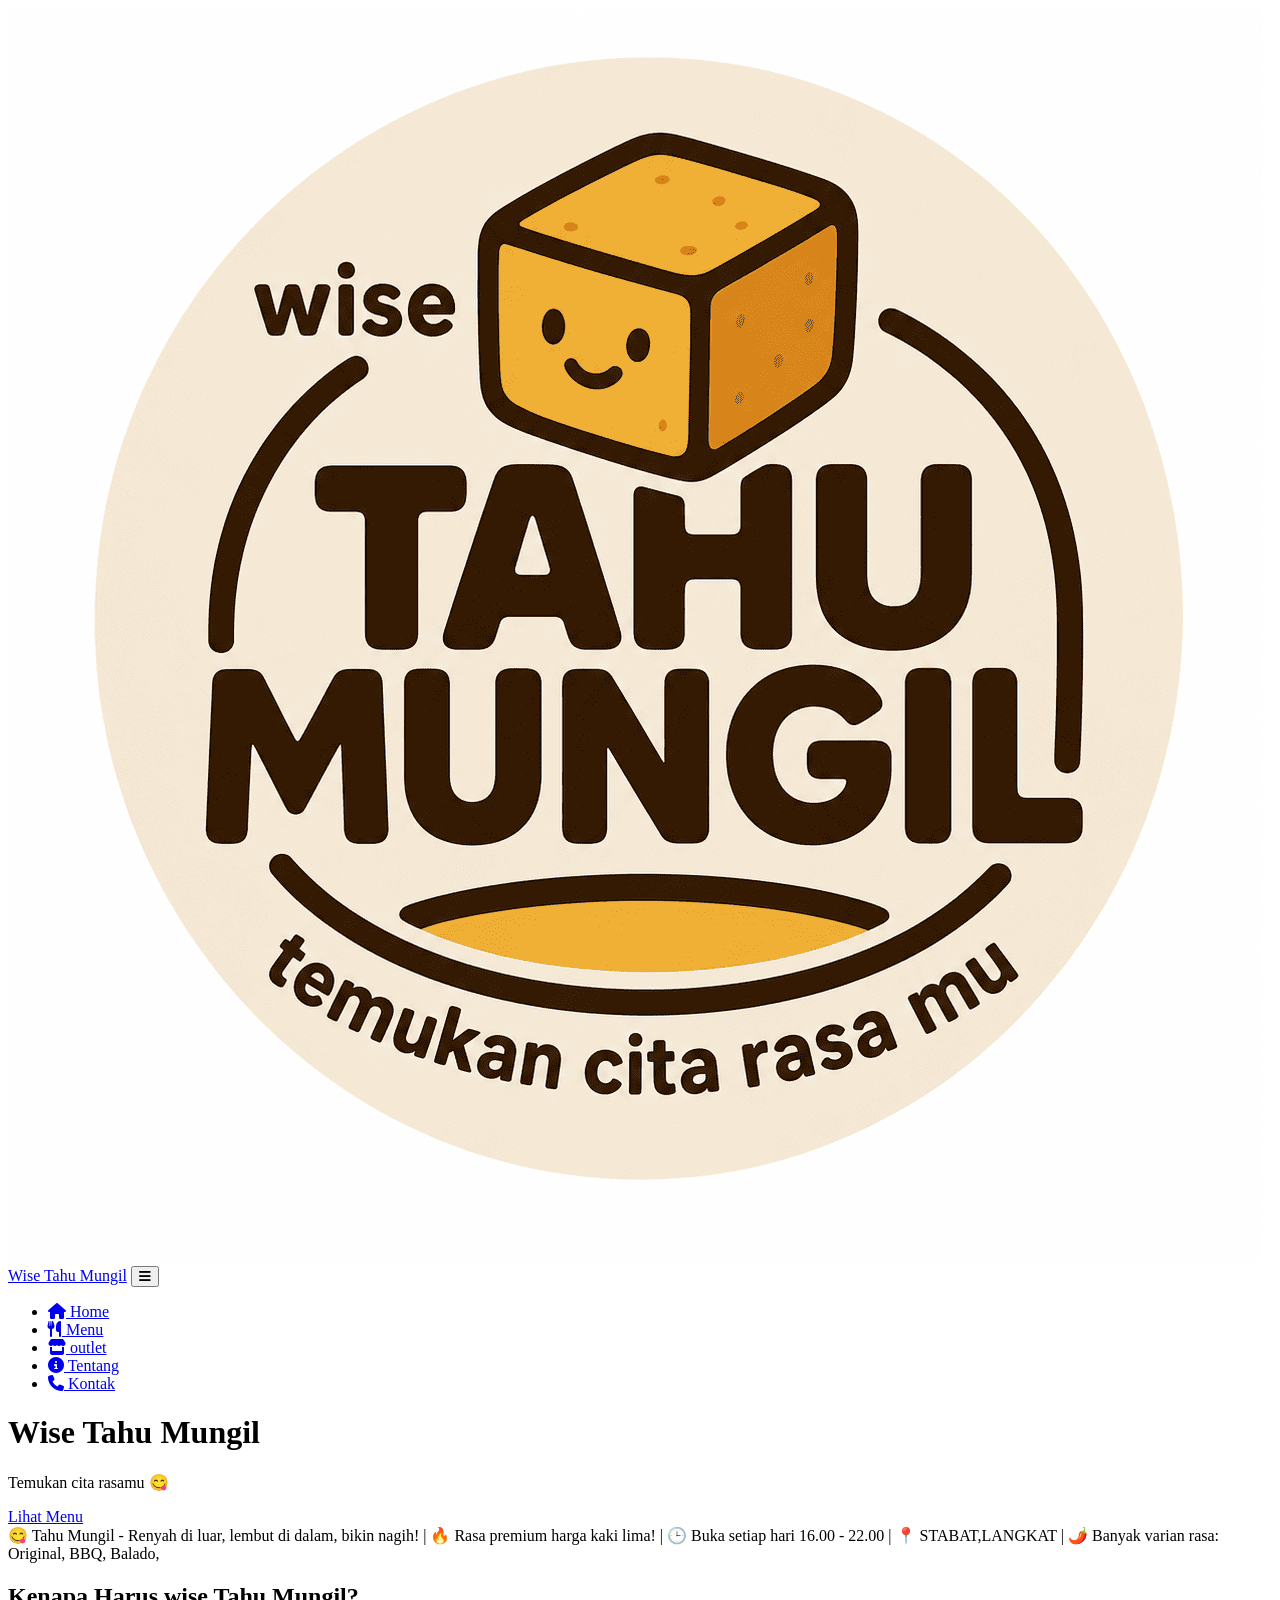
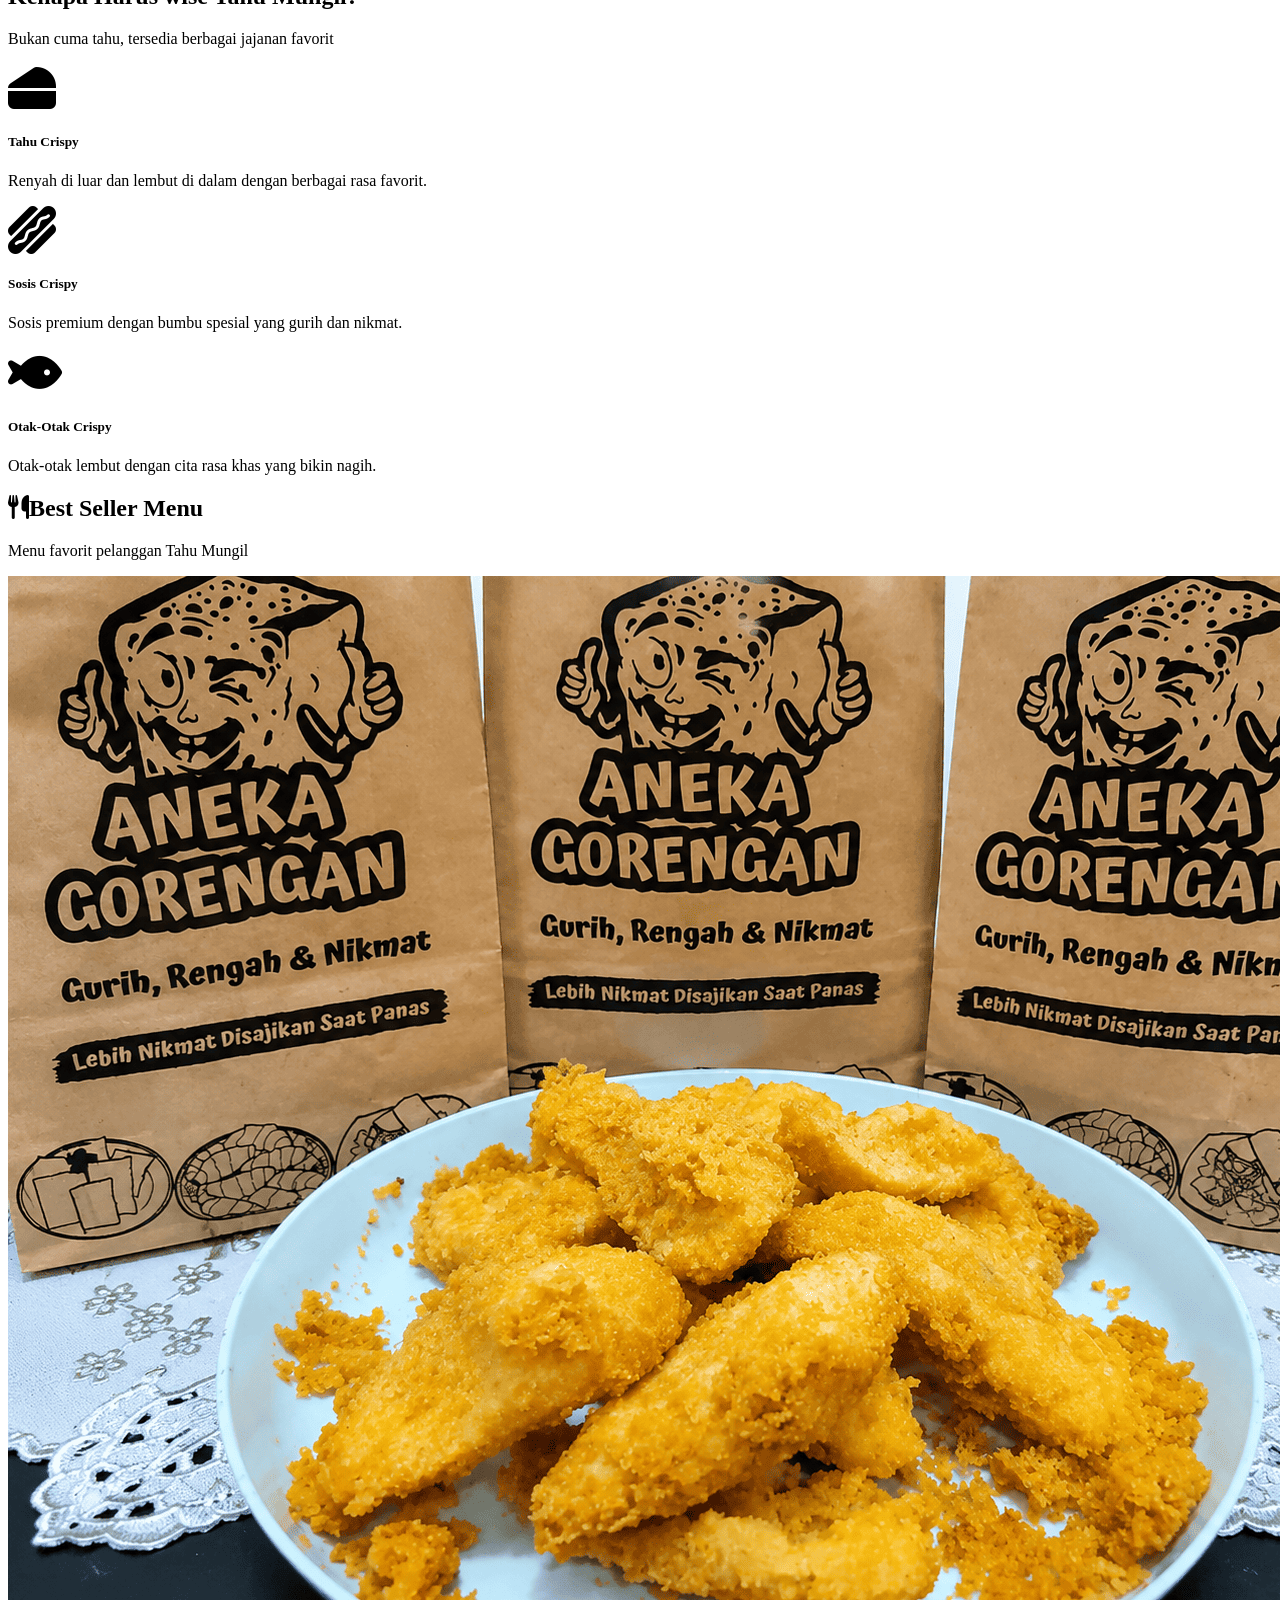
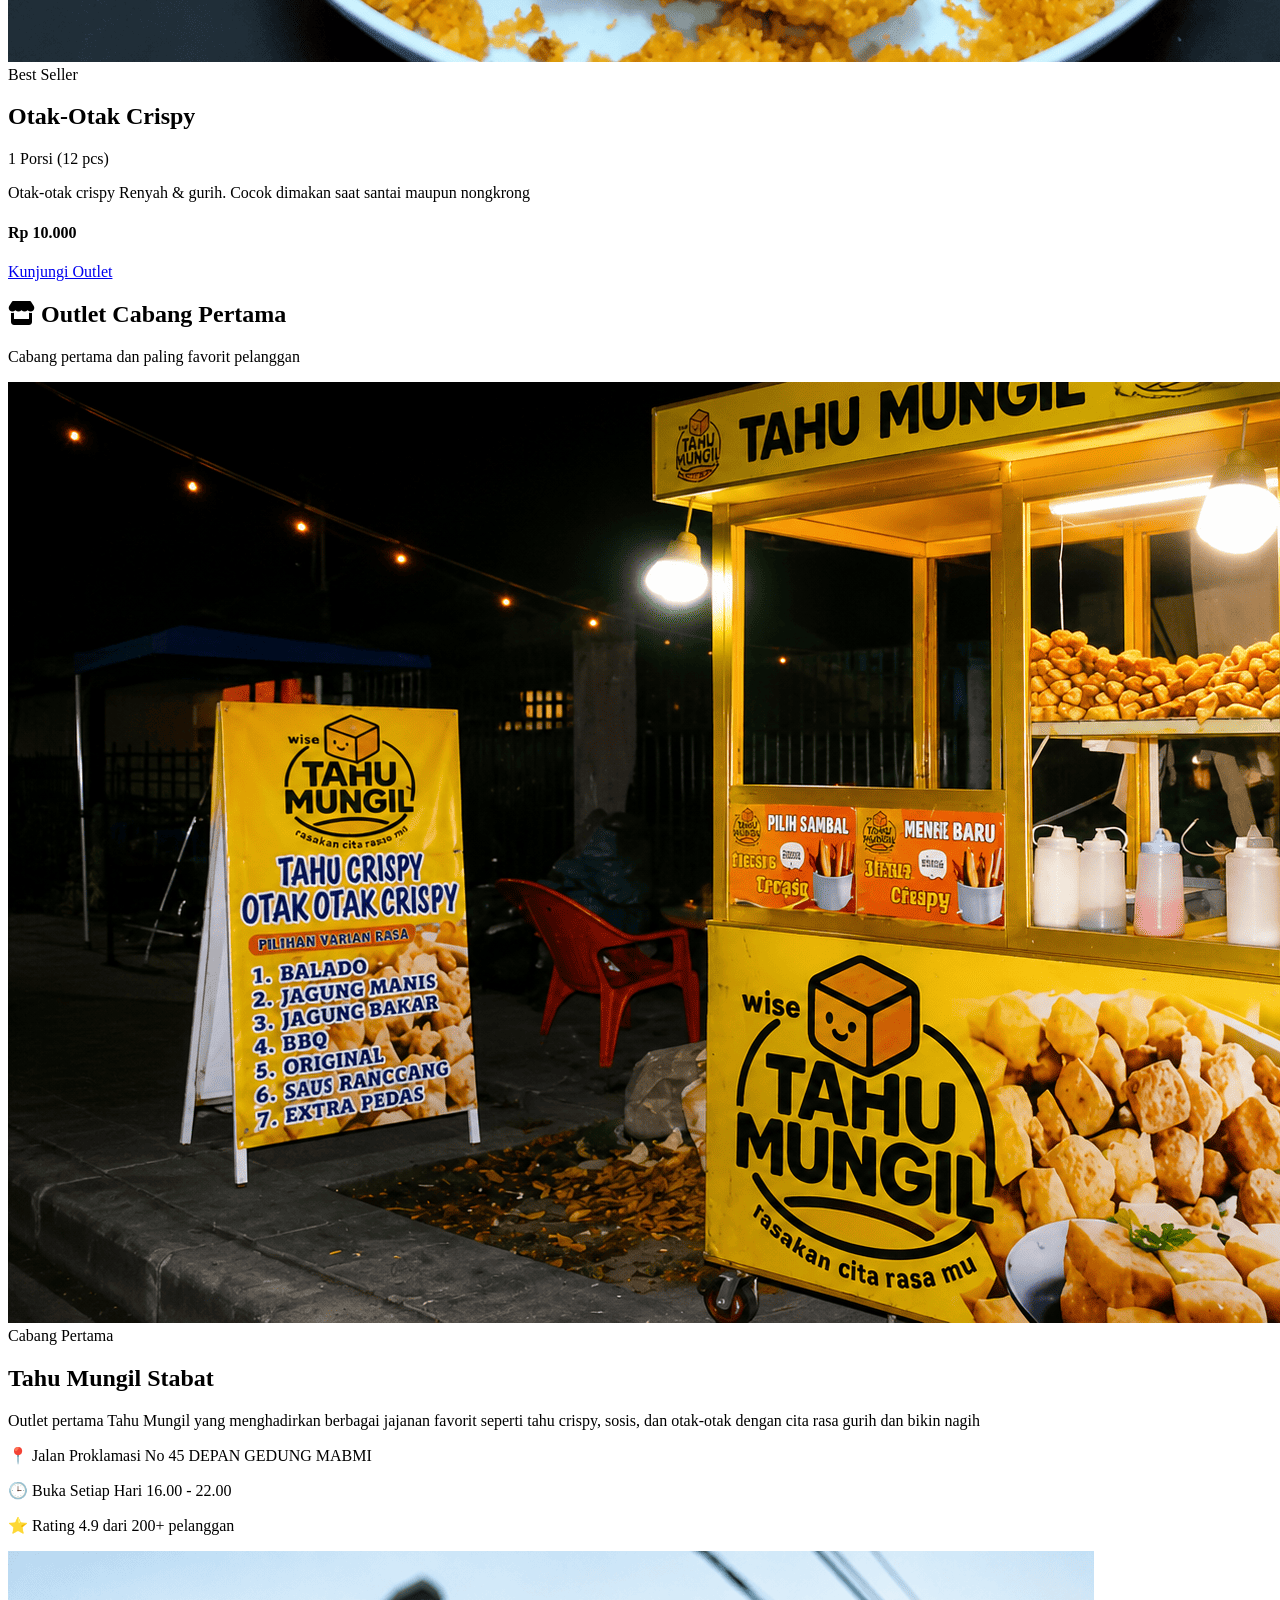
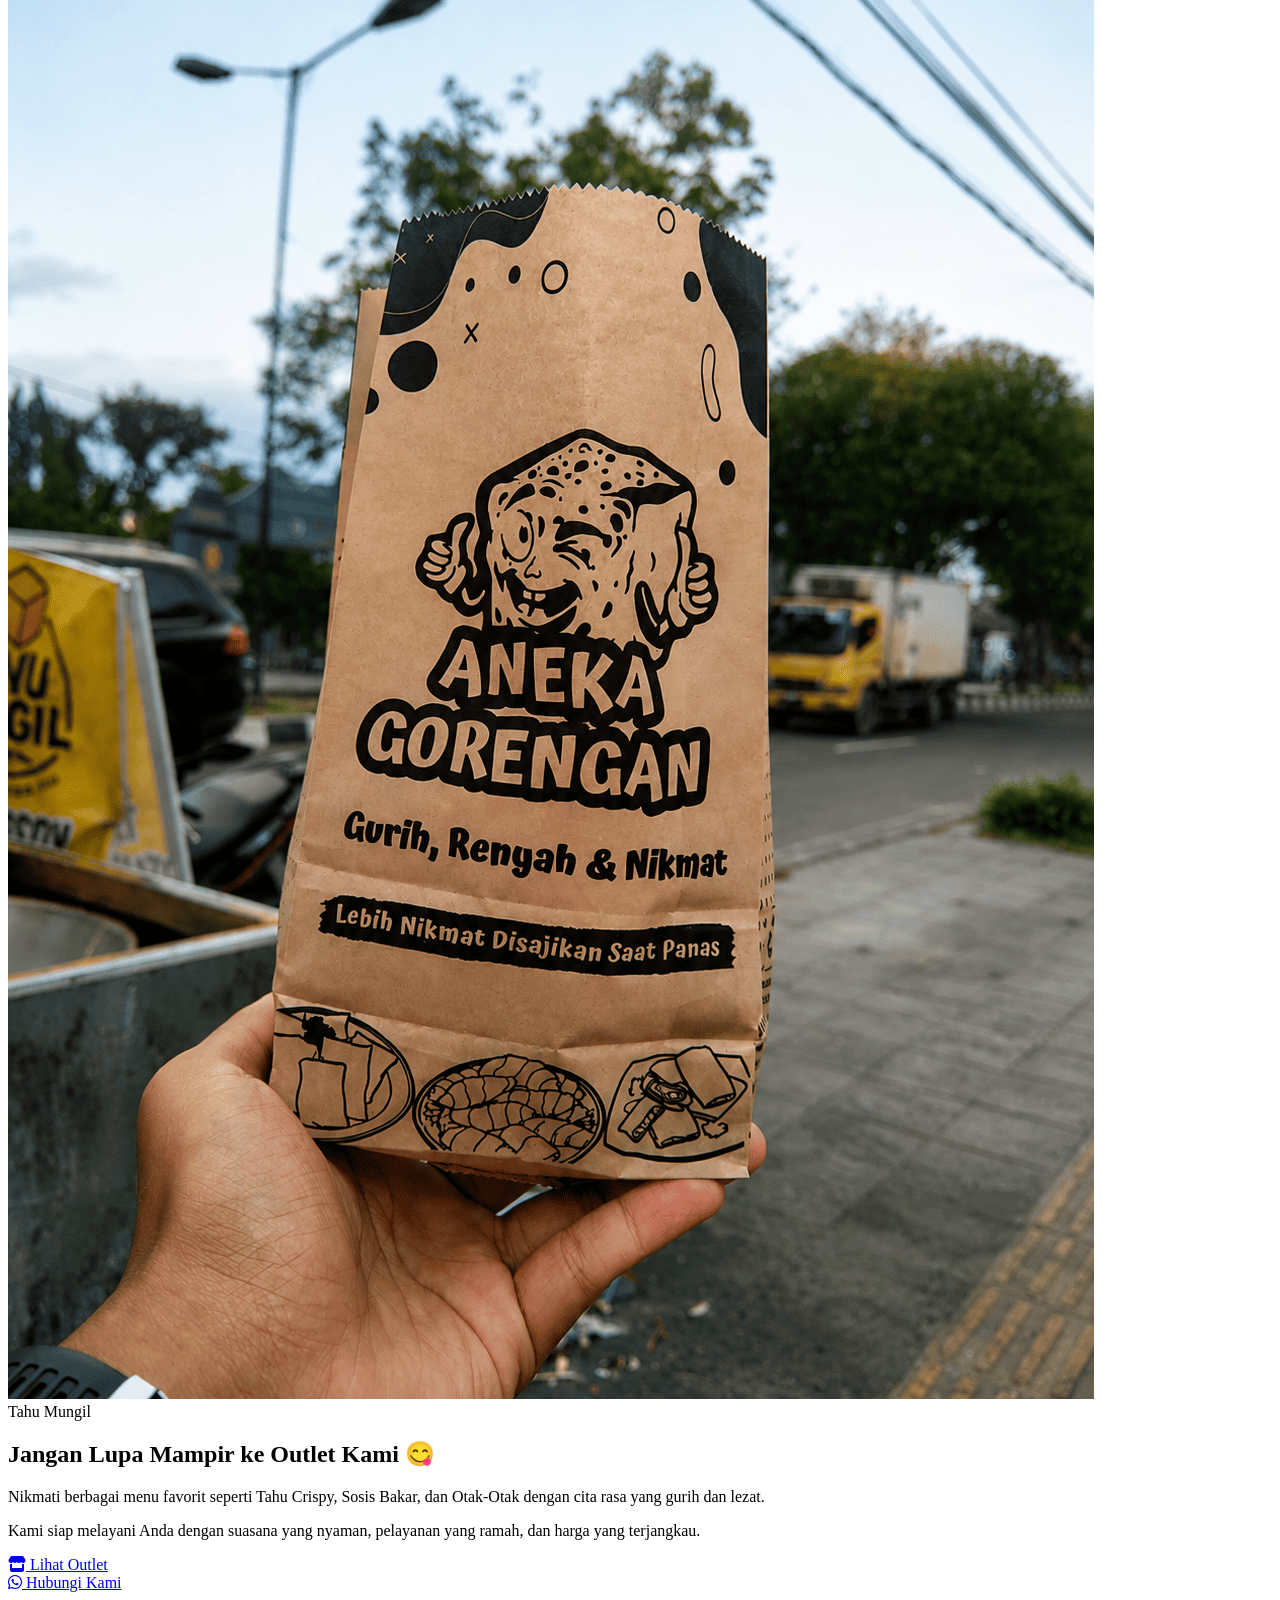
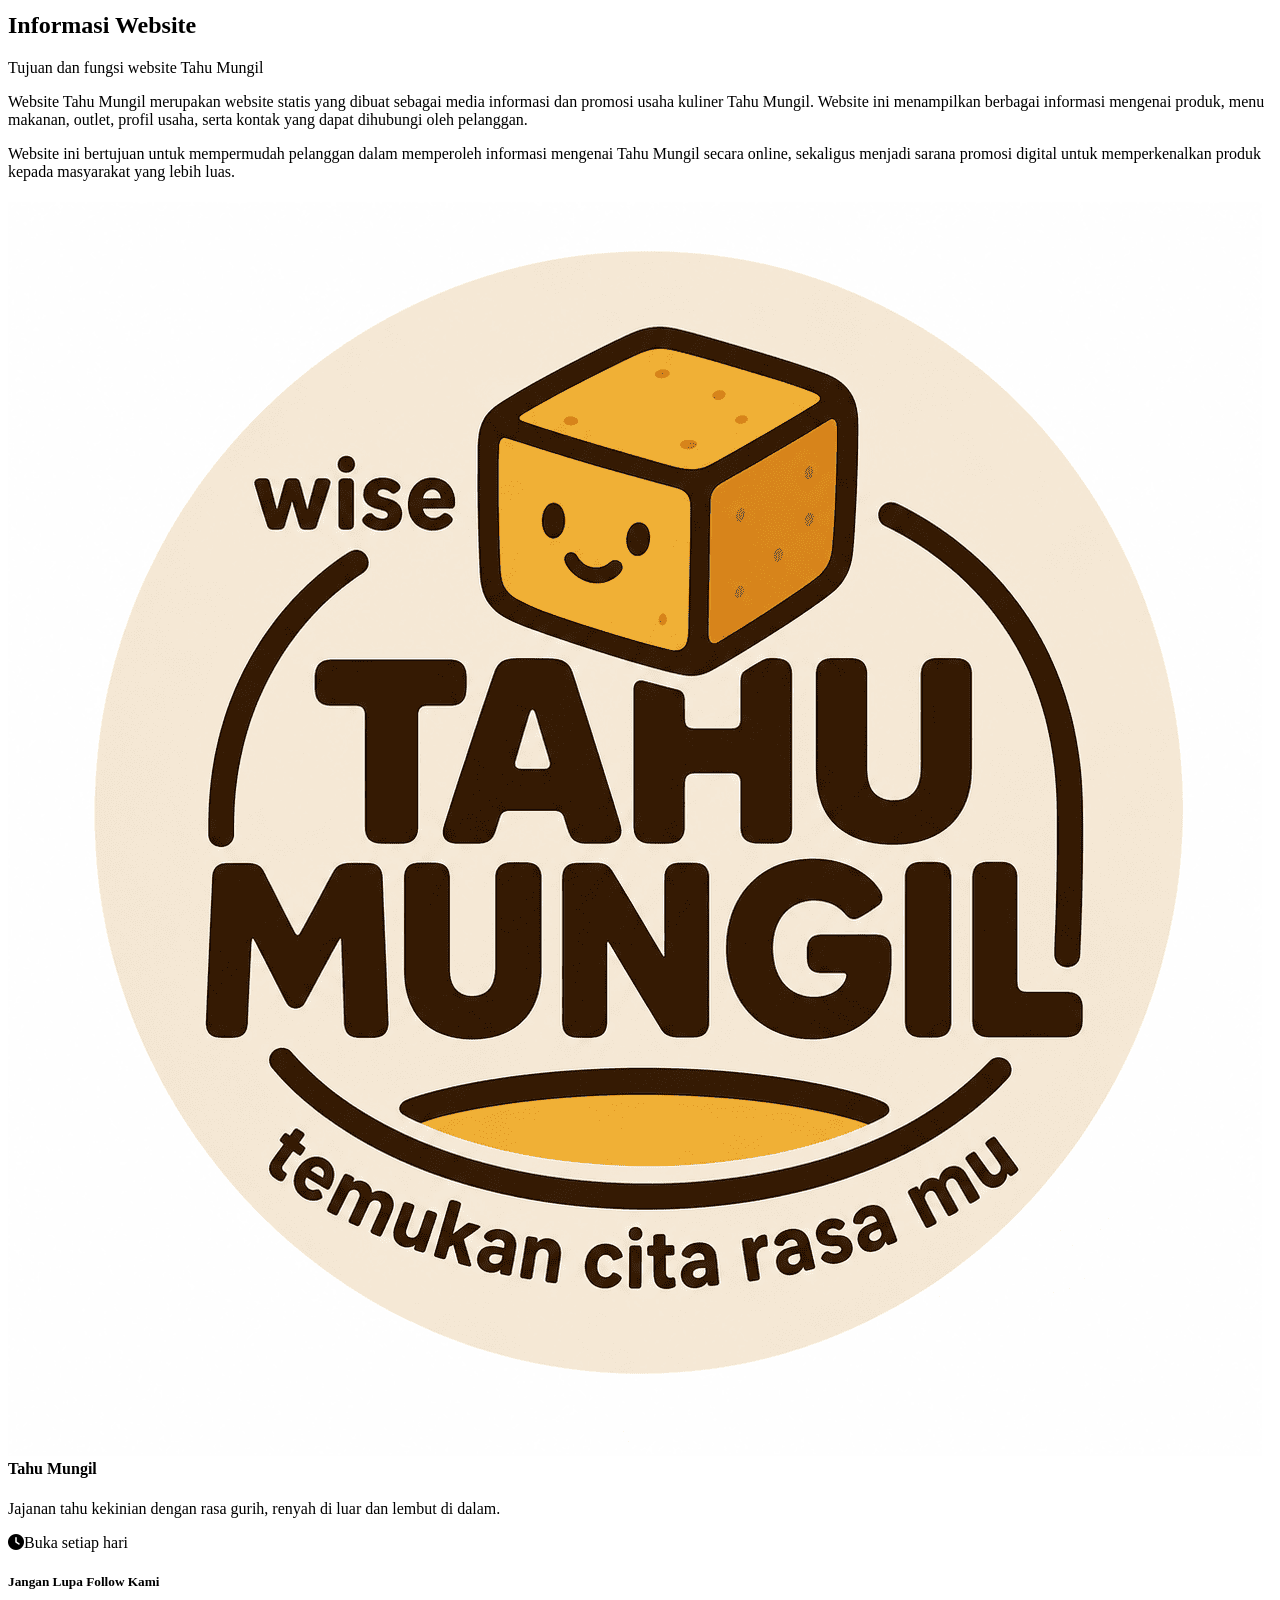
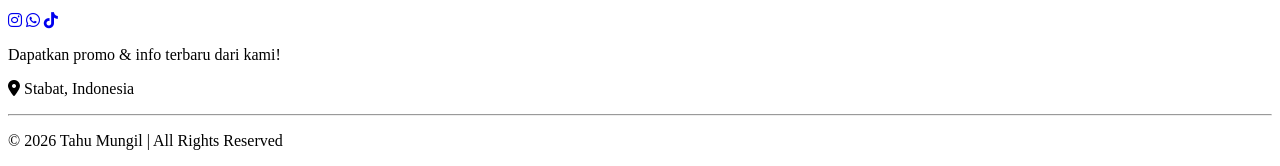
==== index.html @ cb3ebb94 "Add files via upload" ====
<!DOCTYPE html>
<html lang="en">

<head>
    <meta charset="UTF-8">
    <meta name="viewport" content="width=device-width, initial-scale=1.0">
    <title>Wise Tahu Mungil</title>
    <link rel="stylesheet" href="bootstrap/css/bootstrap.min.css">
    <link rel="stylesheet" href="https://cdnjs.cloudflare.com/ajax/libs/font-awesome/6.5.0/css/all.min.css">
    <link rel="stylesheet" href="style.css">

</head>

<body>

    <nav class="navbar navbar-expand-lg shadow  sticky-top">
        <div class="container">


            <a class="navbar-brand fw-bold d-flex align-items-center" href="#">
                <img src="images/logo.png" class="logo">Wise Tahu Mungil</a>


            <button class="navbar-toggler bg-light" type="button" data-bs-toggle="collapse" data-bs-target="#menu">
                <i class="fas fa-bars"></i>
            </button>


            <div class="collapse navbar-collapse" id="menu">
                <ul class="navbar-nav ms-auto">
                    <li class="nav-item">
                        <a class="nav-link" href="index.html">
                            <i class="fas fa-home me-1"></i> Home
                        </a>
                    </li>

                    <li class="nav-item">
                        <a class="nav-link" href="menu.html">
                            <i class="fas fa-utensils me-1"></i> Menu
                        </a>
                    </li>

                    <li class="nav-item">
                        <a class="nav-link" href="outlet.html">
                            <i class="fas fa-store me-1"></i> outlet
                        </a>
                    </li>

                    <li class="nav-item">
                        <a class="nav-link" href="tentang.html">
                            <i class="fas fa-info-circle me-1"></i> Tentang
                        </a>
                    </li>

                    <li class="nav-item">
                        <a class="nav-link" href="kontak.html">
                            <i class="fa-solid fa-phone  me-1"></i> Kontak
                        </a>
                    </li>
                </ul>
            </div>

        </div>
    </nav>


    <div class="hero d-flex align-items-center text-center text-white">
        <div class="container">
            <h1 class="fw-bold"> Wise Tahu Mungil</h1>
            <p>Temukan cita rasamu 😋</p>
            <a href="menu.html" class="btn btn-custom">Lihat Menu</a>
        </div>
    </div>

    <div class="marquee">
        <div class="marquee-content">
            😋 Tahu Mungil - Renyah di luar, lembut di dalam, bikin nagih!
            | 🔥 Rasa premium harga kaki lima!
            | 🕒 Buka setiap hari 16.00 - 22.00
            | 📍 STABAT,LANGKAT
            | 🌶️ Banyak varian rasa: Original, BBQ, Balado,
        </div>
    </div>


    <div class="py-5">
        <div class="container">


            <div class="text-center mb-5">
                <h2 class="fw-bold">Kenapa Harus wise Tahu Mungil?</h2>
                <p class="text-muted">
                    Bukan cuma tahu, tersedia berbagai jajanan favorit
                </p>
            </div>

            <div class="row text-center g-4">


                <div class="col-md-4">
                    <div class="unggul-card p-4">
                        <i class="fas fa-cheese fa-3x mb-3 text-warning"></i>

                        <h5 class="fw-bold">
                            Tahu Crispy
                        </h5>

                        <p>
                            Renyah di luar dan lembut di dalam dengan berbagai rasa favorit.
                        </p>
                    </div>
                </div>


                <div class="col-md-4">
                    <div class="unggul-card p-4">
                        <i class="fas fa-hotdog fa-3x mb-3 text-danger"></i>

                        <h5 class="fw-bold">
                            Sosis Crispy
                        </h5>

                        <p>
                            Sosis premium dengan bumbu spesial yang gurih dan nikmat.
                        </p>
                    </div>
                </div>


                <div class="col-md-4">
                    <div class="unggul-card p-4">
                        <i class="fas fa-fish fa-3x mb-3 text-primary"></i>

                        <h5 class="fw-bold">
                            Otak-Otak Crispy
                        </h5>

                        <p>
                            Otak-otak lembut dengan cita rasa khas yang bikin nagih.
                        </p>
                    </div>
                </div>

            </div>

        </div>
    </div>


    <div class="py-4">
        <div class="container">


            <div class="text-center mb-5">
                <h2 class="fw-bold "><i class="fas fa-utensils me-2"></i>Best Seller Menu</h2>
                <p class="text-muted">
                    Menu favorit pelanggan Tahu Mungil
                </p>
            </div>


            <div class="best-seller">


                <div class="best-img-box">
                    <img src="images/otak crispy.png" class="best-img">
                </div>


                <div class="best-content">

                    <span class="badge bg-danger mb-3">
                        Best Seller
                    </span>

                    <h2 class="fw-bold">
                        Otak-Otak Crispy
                    </h2>

                    <p class="text-muted">
                        1 Porsi (12 pcs)
                    </p>

                    <p class="text-muted">
                        Otak-otak crispy Renyah & gurih.
                        Cocok dimakan saat santai maupun nongkrong
                    </p>

                    <h4 class="text-warning fw-bold">
                        Rp 10.000
                    </h4>



                    <a href="outlet.html" class="btn btn-success ">
                        Kunjungi Outlet
                    </a>

                </div>

            </div>

        </div>
    </div>


    <div class="py-4">

        <div class="container">


            <div class="text-center mb-5">
                <h2 class="fw-bold"> <i class="fas fa-store me-1"></i>
                    Outlet Cabang Pertama
                </h2>

                <p class="text-muted">
                    Cabang pertama dan paling favorit pelanggan
                </p>
            </div>


            <div class="outlet-flex">


                <div class="outlet-img-box">

                    <img src="images/alun alun 3.png" class="outlet-img">

                </div>


                <div class="outlet-content">

                    <span class="badge bg-warning text-dark mb-3">
                        Cabang Pertama
                    </span>

                    <h2 class="fw-bold">
                        Tahu Mungil Stabat
                    </h2>

                    <p class="text-muted mt-3">
                        Outlet pertama Tahu Mungil yang menghadirkan berbagai
                        jajanan favorit seperti tahu crispy, sosis,
                        dan otak-otak dengan cita rasa gurih dan bikin nagih
                    </p>

                    <p>
                        📍 Jalan Proklamasi No 45 DEPAN GEDUNG MABMI
                    </p>

                    <p>
                        🕒 Buka Setiap Hari 16.00 - 22.00
                    </p>

                    <p>
                        ⭐ Rating 4.9 dari 200+ pelanggan
                    </p>


                </div>

            </div>

        </div>

    </div>


    <div class="cta-outlet py-5">

        <div class="container">
            <div class="cta-box">

                <div class="row align-items-center g-4">

                    
                    <div class="col-md-6">

                        <img src="images/promosi.png" alt="Outlet Tahu Mungil" class="cta-img">

                    </div>

                    
                    <div class="col-md-6">

                        <span class="badge bg-warning text-dark mb-3">
                            Tahu Mungil
                        </span>

                        <h2 class="fw-bold mb-3">
                            Jangan Lupa Mampir ke Outlet Kami 😋
                        </h2>

                        <p class="text-muted">
                            Nikmati berbagai menu favorit seperti Tahu Crispy,
                            Sosis Bakar, dan Otak-Otak dengan cita rasa yang
                            gurih dan lezat.
                        </p>

                        <p class="text-muted">
                            Kami siap melayani Anda dengan suasana yang nyaman,
                            pelayanan yang ramah, dan harga yang terjangkau.
                        </p>

                        <div class="mt-4">

                            <a href="outlet.html" class="btn btn-warning me-2">

                                <i class="fas fa-store"></i>
                                Lihat Outlet

                            </a>
                            <div class="mb-3"></div>
                            <a href="https://wa.me/6281234567890" mb class="btn btn-success">

                                <i class="fab fa-whatsapp"></i>
                                Hubungi Kami

                            </a>

                        </div>

                    </div>

                </div>


            </div>
        </div>


    </div>

    <div class="py-5 bg-light">

        <div class="container">

            <div class="text-center">

                <h2 class="fw-bold">
                    Informasi Website
                </h2>

                <p class="text-muted">
                    Tujuan dan fungsi website Tahu Mungil
                </p>

            </div>


                <p>
                    Website Tahu Mungil merupakan website statis yang dibuat
                    sebagai media informasi dan promosi usaha kuliner Tahu Mungil.
                    Website ini menampilkan berbagai informasi mengenai produk,
                    menu makanan, outlet, profil usaha, serta kontak yang dapat
                    dihubungi oleh pelanggan.
                </p>

                <p>
                    Website ini bertujuan untuk mempermudah pelanggan dalam
                    memperoleh informasi mengenai Tahu Mungil secara online,
                    sekaligus menjadi sarana promosi digital untuk memperkenalkan
                    produk kepada masyarakat yang lebih luas.
                </p>

            </div>

        </div>

    </div>




    <footer class="footer-dark text-white pt-5 pb-3">
        <div class="container">

            <div class="row">


                <div class="col-md-6 mb-4 text-center">
                    <h4 class="fw-bold">
                        <img src="images/logo.png" class="logo-footer me-2">Tahu Mungil
                    </h4>
                    <p>
                        Jajanan tahu kekinian dengan rasa gurih, renyah di luar
                        dan lembut di dalam.
                    </p>
                    <p><i class="fas fa-clock me-1"></i>Buka setiap hari</p>
                </div>



                <div class="col-md-6 mb-4 text-center">
                    <h5 class="fw-bold">Jangan Lupa Follow Kami</h5>

                    <div class="social-icons mb-3">
                        <a href="https://www.instagram.com/wise_tahumungill/"><i class="fab fa-instagram"></i></a>
                        <a href="https://wa.me/082162890786"><i class="fab fab fa-whatsapp"></i></a>
                        <a href="https://www.tiktok.com/@wise.tahu.mungil"><i class="fab fa-tiktok"></i></a>
                    </div>

                    <p class="small">
                        Dapatkan promo & info terbaru dari kami!
                    </p>

                    <p class="mt-3"><i class="fas fa-map-marker-alt me-1"></i>
                         Stabat, Indonesia <br>
                    </p>
                </div>

            </div>

            <hr class="border-light">

            <div class="text-center">
                <p class="mb-0">© 2026 Tahu Mungil | All Rights Reserved</p>
            </div>

        </div>
    </footer>

    <script src="bootstrap/js/bootstrap.bundle.min.js"></script>

</body>

</html>
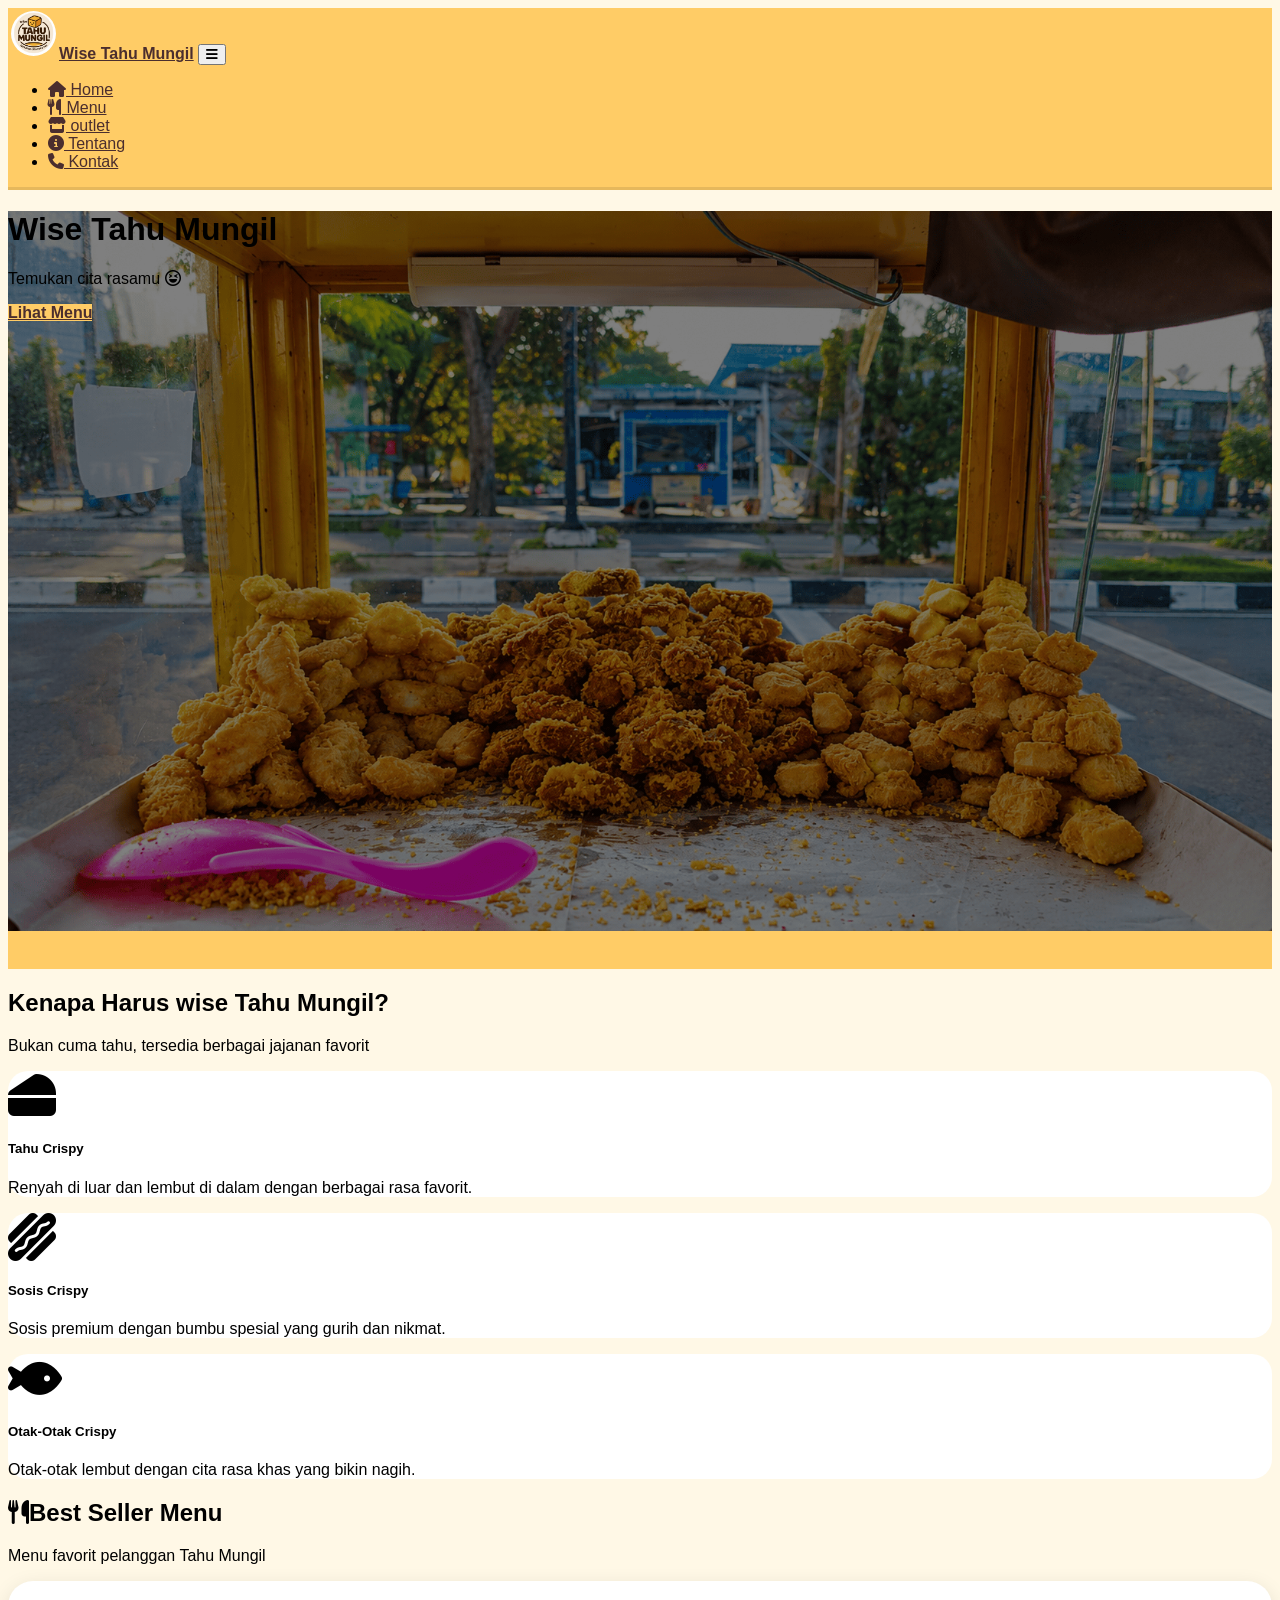
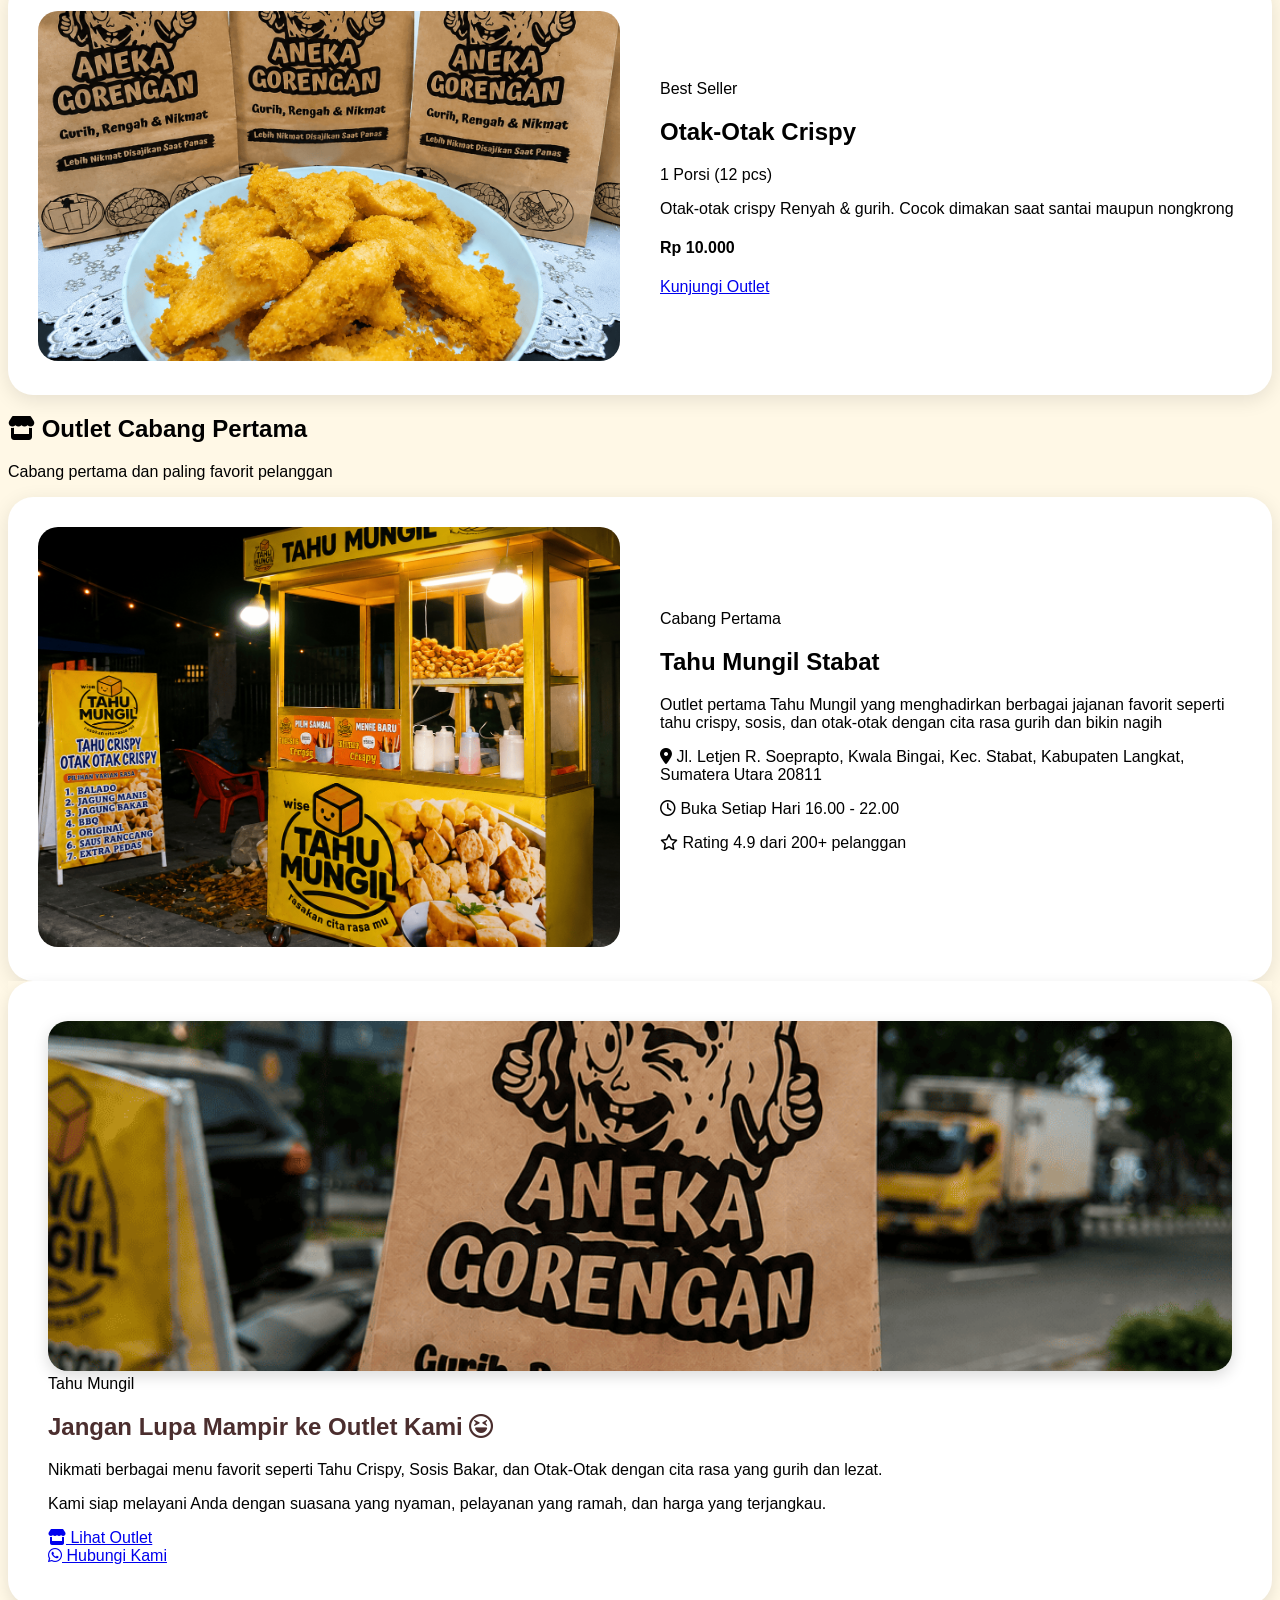
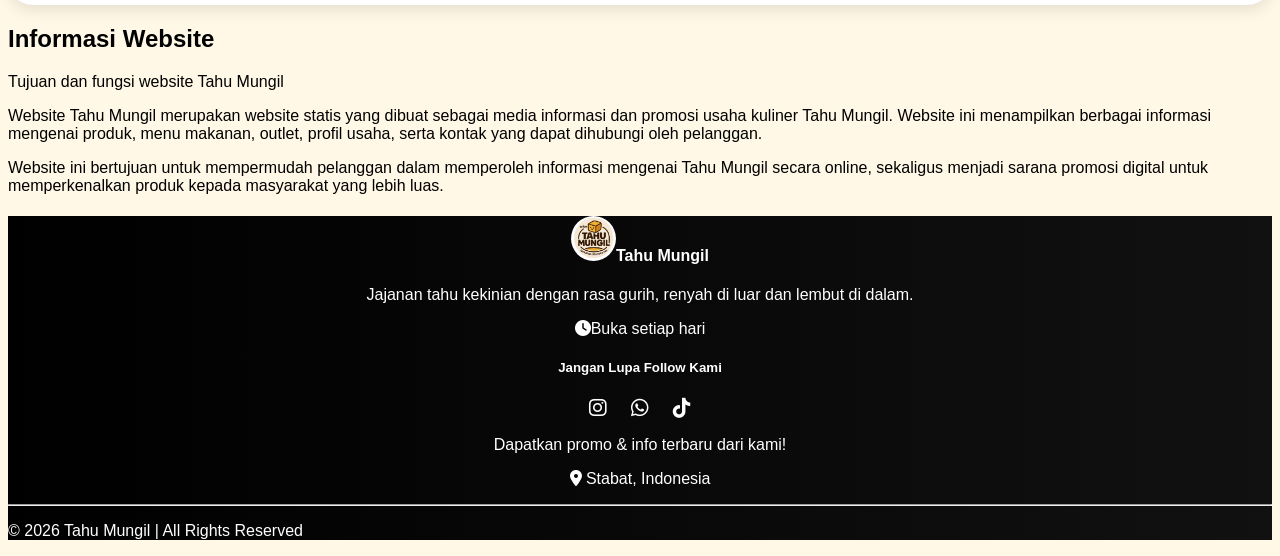
==== commit 0db6d2fb: "Add files via upload" ====
--- a/index.html
+++ b/index.html
@@ -67,18 +67,18 @@
     <div class="hero d-flex align-items-center text-center text-white">
         <div class="container">
             <h1 class="fw-bold"> Wise Tahu Mungil</h1>
-            <p>Temukan cita rasamu 😋</p>
+            <p>Temukan cita rasamu <i class="fa-regular fa-face-laugh-squint"></i></p>
             <a href="menu.html" class="btn btn-custom">Lihat Menu</a>
         </div>
     </div>
 
     <div class="marquee">
         <div class="marquee-content">
-            😋 Tahu Mungil - Renyah di luar, lembut di dalam, bikin nagih!
-            | 🔥 Rasa premium harga kaki lima!
-            | 🕒 Buka setiap hari 16.00 - 22.00
-            | 📍 STABAT,LANGKAT
-            | 🌶️ Banyak varian rasa: Original, BBQ, Balado,
+            <i class="fa-regular fa-face-laugh-squint"></i> Tahu Mungil - Renyah di luar, lembut di dalam, bikin nagih!
+            | <i class="fa-solid fa-fire"></i> Rasa premium harga kaki lima!
+            | <i class="fa-regular fa-clock"></i> Buka setiap hari 16.00 - 22.00
+            | <i class="fa-solid fa-location-dot"></i> STABAT,LANGKAT
+            | <i class="fa-solid fa-utensils"></i> Banyak varian rasa: Original, BBQ, Balado,
         </div>
     </div>
 
@@ -247,15 +247,15 @@
                     </p>
 
                     <p>
-                        📍 Jalan Proklamasi No 45 DEPAN GEDUNG MABMI
+                        <i class="fa-solid fa-location-dot"></i>  Jl. Letjen R. Soeprapto, Kwala Bingai, Kec. Stabat, Kabupaten Langkat, Sumatera Utara 20811
                     </p>
 
                     <p>
-                        🕒 Buka Setiap Hari 16.00 - 22.00
+                         <i class="fa-regular fa-clock"></i> Buka Setiap Hari 16.00 - 22.00
                     </p>
 
                     <p>
-                        ⭐ Rating 4.9 dari 200+ pelanggan
+                        <i class="fa-regular fa-star"></i> Rating 4.9 dari 200+ pelanggan
                     </p>
 
 
@@ -290,7 +290,7 @@
                         </span>
 
                         <h2 class="fw-bold mb-3">
-                            Jangan Lupa Mampir ke Outlet Kami 😋
+                            Jangan Lupa Mampir ke Outlet Kami <i class="fa-regular fa-face-laugh-squint"></i> 
                         </h2>
 
                         <p class="text-muted">
@@ -313,7 +313,7 @@
 
                             </a>
                             <div class="mb-3"></div>
-                            <a href="https://wa.me/6281234567890" mb class="btn btn-success">
+                            <a href="https://wa.me/6282162890786" mb class="btn btn-success">
 
                                 <i class="fab fa-whatsapp"></i>
                                 Hubungi Kami
@@ -398,7 +398,7 @@
 
                     <div class="social-icons mb-3">
                         <a href="https://www.instagram.com/wise_tahumungill/"><i class="fab fa-instagram"></i></a>
-                        <a href="https://wa.me/082162890786"><i class="fab fab fa-whatsapp"></i></a>
+                        <a href="https://wa.me/6282162890786"><i class="fab fab fa-whatsapp"></i></a>
                         <a href="https://www.tiktok.com/@wise.tahu.mungil"><i class="fab fa-tiktok"></i></a>
                     </div>
 
--- a/style.css
+++ b/style.css
@@ -0,0 +1,781 @@
+body {
+    font-family: 'Segoe UI', sans-serif;
+    background-color: #fff8e6;
+}
+
+
+
+.navbar {
+    background-color: #ffcc66;
+    border-bottom: 3px solid #e6b85c;
+}
+
+.navbar-brand {
+    color: #4b2e2e !important;
+    font-weight: bold;
+}
+.logo {
+    width: 45px;
+    height: 45px;
+    border-radius: 50%;
+    object-fit: cover;
+    background-color: #ffcc66;
+    padding: 3px;
+}
+
+.nav-link {
+    color: #4b2e2e !important;
+    font-weight: 500;
+}
+
+.nav-link:hover {
+    color: white !important;
+}
+.hero {
+    background: linear-gradient(rgba(0,0,0,0.5), rgba(0,0,0,0.5)),
+    url('images/bg2.png');
+    background-size: cover;
+    background-position: center;
+    height: 80vh;
+}
+
+
+.btn-custom {
+    background-color: #ffcc66;
+    border: none;
+    color: #4b2e2e;
+    font-weight: bold;
+}
+
+.btn-custom:hover {
+    background-color: #e6b85c;
+}
+
+
+
+
+.menu-card {
+    border-radius: 15px;
+    overflow: hidden;
+    border: none;
+    box-shadow: 0 4px 10px rgba(0,0,0,0.1);
+    transition: all 0.3s ease;
+}
+
+
+.menu-card:hover {
+    transform: translateY(-10px) scale(1.03);
+    box-shadow: 0 10px 25px rgba(0,0,0,0.25);
+}
+
+
+.menu-card img {
+    height: 250px;
+    width: 100%;
+    object-fit: cover;
+    transition: 0.4s;
+}
+
+
+.menu-card:hover img {
+    transform: scale(1.1);
+}
+
+
+
+
+.footer-dark {
+  background: linear-gradient(to right, #000, #111);
+  color: white;
+}
+
+.footer-dark .row > div {
+  text-align: center;
+}
+
+.footer-link {
+  color: #ccc;
+  text-decoration: none;
+  display: block;
+  margin-bottom: 8px;
+  transition: 0.3s;
+}
+
+.footer-link:hover {
+  color: red;
+  transform: translateX(5px);
+}
+
+
+.social-icons a {
+  color: white;
+  font-size: 20px;
+  margin: 0 10px;
+  transition: 0.3s;
+}
+.social-icons a:hover {
+  color: red;
+  transform: scale(1.2);
+}
+.logo-footer {
+    width: 45px;
+    height: 45px;
+    border-radius: 50%;
+    object-fit: cover;
+}
+
+
+
+
+.marquee {
+    background-color: #ffcc66;
+    overflow: hidden;
+    white-space: nowrap;
+    padding: 10px 0;
+}
+
+.marquee-content {
+    display: inline-block;
+    padding-left: 100%;
+    animation: jalan 30s linear infinite;
+    color: #4b2e2e;
+    font-weight: bold;
+}
+
+@keyframes jalan {
+    0% {
+        transform: translateX(0);
+    }
+    100% {
+        transform: translateX(-100%);
+    }
+}
+
+
+
+
+
+.outlet-card{
+
+    background:white;
+    border-radius:25px;
+    overflow:hidden;
+    box-shadow:0 5px 15px rgba(0,0,0,0.1);
+    transition:0.3s;
+    margin-bottom:30px;
+}
+
+
+.outlet-card:hover{
+    transform:translateY(-5px);
+}
+
+
+.outlet-card img{
+
+    width:100%;
+    height:300px;
+    object-fit:cover;
+}
+
+
+.outlet-body{
+
+    padding:20px;
+
+    text-align:center;
+}
+
+
+
+@media (max-width:768px){
+
+    .outlet-card img{
+
+        height:220px;
+    }
+
+    .outlet-body h2{
+
+        font-size:28px;
+    }
+
+}
+
+
+.outlet-icon i {
+    font-size: 22px;
+    margin: 0 10px;
+    color: #ffcc66;
+    transition: 0.3s;
+}
+
+.outlet-icon i:hover {
+    transform: scale(1.2);
+    color: #4b2e2e;
+}
+
+
+
+
+.unggul-card {
+    background: white;
+    border-radius: 20px;
+    transition: 0.3s;
+    height: 100%;
+    
+}
+
+.unggul-card:hover {
+    transform: translateY(-10px);
+}
+
+
+
+.best-seller {
+    display: flex;
+    align-items: center;
+    gap: 40px;
+    background: white;
+    border-radius: 25px;
+    overflow: hidden;
+    padding: 30px;
+    box-shadow: 0 5px 20px rgba(0,0,0,0.1);
+}
+
+
+.best-img-box {
+    flex: 1;
+}
+
+.best-img {
+    width: 100%;
+    height: 350px;
+    object-fit: cover;
+    border-radius: 20px;
+}
+
+
+.best-content {
+    flex: 1;
+}
+
+
+.best-seller:hover {
+    transform: translateY(-5px);
+    transition: 0.3s;
+}
+
+@media (max-width:768px){
+
+    .best-seller {
+        flex-direction: column;
+        text-align: center;
+    }
+
+    .best-img {
+        height: 250px;
+    }
+
+}
+
+
+
+.outlet-flex{
+
+    display:flex;
+
+    align-items:center;
+
+    gap:40px;
+
+    background:white;
+
+    padding:30px;
+
+    border-radius:25px;
+
+    box-shadow:0 5px 20px rgba(0,0,0,0.1);
+
+    transition:0.3s;
+}
+
+
+.outlet-flex:hover{
+    transform:translateY(-5px);
+}
+
+
+.outlet-img-box{
+    flex:1;
+}
+
+.outlet-img{
+
+    width:100%;
+
+    height:420px;
+
+    object-fit:cover;
+
+    border-radius:20px;
+
+    transition:0.3s;
+}
+
+.outlet-img:hover{
+    transform:scale(1.03);
+}
+
+
+.outlet-content{
+    flex:1;
+}
+
+
+@media (max-width:768px){
+
+    .outlet-flex{
+
+        flex-direction:column;
+
+        text-align:center;
+    }
+
+    .outlet-img{
+
+        height:250px;
+    }
+
+}
+
+
+
+
+.owner-section{
+    background:#ffffff;
+}
+
+
+.owner-img{
+
+    width:250px;
+
+    height:250px;
+
+    object-fit:cover;
+
+    border-radius:50%;
+
+    border:5px solid #ffcc66;
+
+    box-shadow:0 5px 15px rgba(0,0,0,0.15);
+
+    transition:0.3s;
+}
+
+.owner-img:hover{
+
+    transform:scale(1.05);
+}
+
+
+.owner-content h2{
+
+    color:#4b2e2e;
+
+    font-weight:bold;
+
+    margin-bottom:20px;
+}
+
+
+
+
+@media(max-width:768px){
+
+    .owner-img{
+
+        width:180px;
+
+        height:180px;
+
+        margin-bottom:20px;
+    }
+
+    .owner-content{
+
+        text-align:center;
+    }
+
+    .owner-content p{
+
+        text-align:left;
+    }
+
+}
+
+
+
+
+.sejarah{
+    background:#fff8e6;
+}
+
+.section-title{
+
+    color:#4b2e2e;
+
+    font-weight:bold;
+}
+
+.section-subtitle{
+
+    color:#777;
+}
+
+
+.sejarah-img{
+
+    width:100%;
+
+    height:700px;
+
+    object-fit:cover;
+
+    border-radius:20px;
+
+    box-shadow:0 5px 15px rgba(0,0,0,0.15);
+
+    transition:0.3s;
+}
+
+.sejarah-img:hover{
+
+    transform:scale(1.03);
+}
+
+.sejarah-card{
+
+    background:white;
+
+    padding:30px;
+
+    border-radius:20px;
+
+    box-shadow:0 5px 15px rgba(0,0,0,0.1);
+
+    height:100%;
+}
+
+
+
+
+@media(max-width:768px){
+
+    .sejarah-img{
+
+        height:250px;
+    }
+
+    .sejarah-card{
+
+        padding:20px;
+
+        text-align:center;
+    }
+
+    .sejarah-card p{
+
+        text-align:left;
+    }
+
+}
+
+.sejarah-card h5{
+
+    color:#4b2e2e;
+
+    margin-top:20px;
+}
+
+.sejarah-card hr{
+
+    border-top:2px solid #ffcc66;
+
+    opacity:1;
+}
+
+
+
+
+
+.info-web{
+    background:#fff8e6;
+}
+
+.info-card{
+
+    background:white;
+
+    padding:30px;
+
+    border-radius:20px;
+
+    box-shadow:0 5px 15px rgba(0,0,0,0.1);
+
+    transition:0.3s;
+}
+
+.info-card:hover{
+
+    transform:translateY(-5px);
+}
+
+
+
+
+
+
+.cta-outlet{
+
+    background:#fff8e6;
+}
+.cta-box{
+
+    background:white;
+
+    padding:40px;
+
+    border-radius:25px;
+
+    box-shadow:0 5px 15px rgba(0,0,0,0.1);
+}
+
+
+.cta-img{
+
+    width:100%;
+
+    height:350px;
+
+    object-fit:cover;
+
+    border-radius:20px;
+
+    box-shadow:0 5px 15px rgba(0,0,0,0.15);
+
+    transition:0.3s;
+}
+
+.cta-img:hover{
+
+    transform:scale(1.03);
+}
+
+
+.cta-outlet h2{
+
+    color:#4b2e2e;
+}
+
+
+@media(max-width:768px){
+
+    .cta-img{
+
+        height:250px;
+    }
+
+    .cta-outlet{
+
+        text-align:center;
+    }
+
+}
+
+
+
+
+
+.kontak{
+
+    background:linear-gradient(135deg,#fff8e6,#fff3cd);
+
+    padding:80px 0;
+}
+
+
+
+.kontak-box{
+
+    background:#fff;
+
+    padding:40px;
+
+    border-radius:25px;
+
+    box-shadow:0 10px 30px rgba(0,0,0,0.08);
+
+    transition:0.3s;
+}
+
+.kontak-box:hover{
+
+    transform:translateY(-5px);
+
+    box-shadow:0 15px 40px rgba(0,0,0,0.12);
+}
+
+
+.kontak h2{
+
+    color:#4b2e2e;
+
+    font-weight:700;
+}
+
+.kontak-box h4{
+
+    color:#ff9800;
+
+    font-weight:600;
+
+    margin-bottom:20px;
+
+    border-bottom:2px solid #ffe0b2;
+
+    padding-bottom:10px;
+}
+
+
+
+.kontak-box p{
+
+    margin-bottom:15px;
+
+    font-size:16px;
+
+    color:#555;
+}
+
+.kontak-box i{
+
+    width:30px;
+
+    font-size:18px;
+}
+
+
+
+
+@media(max-width:768px){
+
+    .kontak-box{
+
+        margin-bottom:20px;
+    }
+
+}
+
+
+
+
+.lokasi{
+
+    background:#fff8e6;
+}
+
+.lokasi-card{
+
+    background:#fff;
+
+    padding:20px;
+
+    border-radius:20px;
+
+    box-shadow:0 5px 15px rgba(0,0,0,0.1);
+
+    height:100%;
+}
+
+.lokasi-card h4{
+
+    color:#4b2e2e;
+}
+
+.map-box{
+
+    border-radius:15px;
+
+    overflow:hidden;
+
+    margin-top:15px;
+}
+
+.map-box iframe{
+
+    width:100%;
+
+    height:300px;
+
+    border:0;
+}
+
+
+
+@media(max-width:768px){
+
+    .map-box iframe{
+
+        height:250px;
+    }
+
+}
+
+
+
+
+.disclaimer{
+
+    display:block;
+
+    margin-top:25px;
+
+    padding:18px 20px;
+
+    background:#fff;
+
+    border-left:5px solid #ff9800;
+
+    border-radius:15px;
+
+    box-shadow:0 5px 15px rgba(0,0,0,0.08);
+
+    color:#555;
+
+    font-size:15px;
+}
+
+.disclaimer i{
+
+    color:#ff9800;
+
+    margin-right:8px;
+}
+
+
+.disclaimer{
+    display:block;
+    margin-top:15px;
+    padding:12px;
+    background:#fff3cd;
+    color:#856404;
+    border-left:4px solid #ffc107;
+    border-radius:8px;
+    font-size:14px;
+}
+
+
+
+
